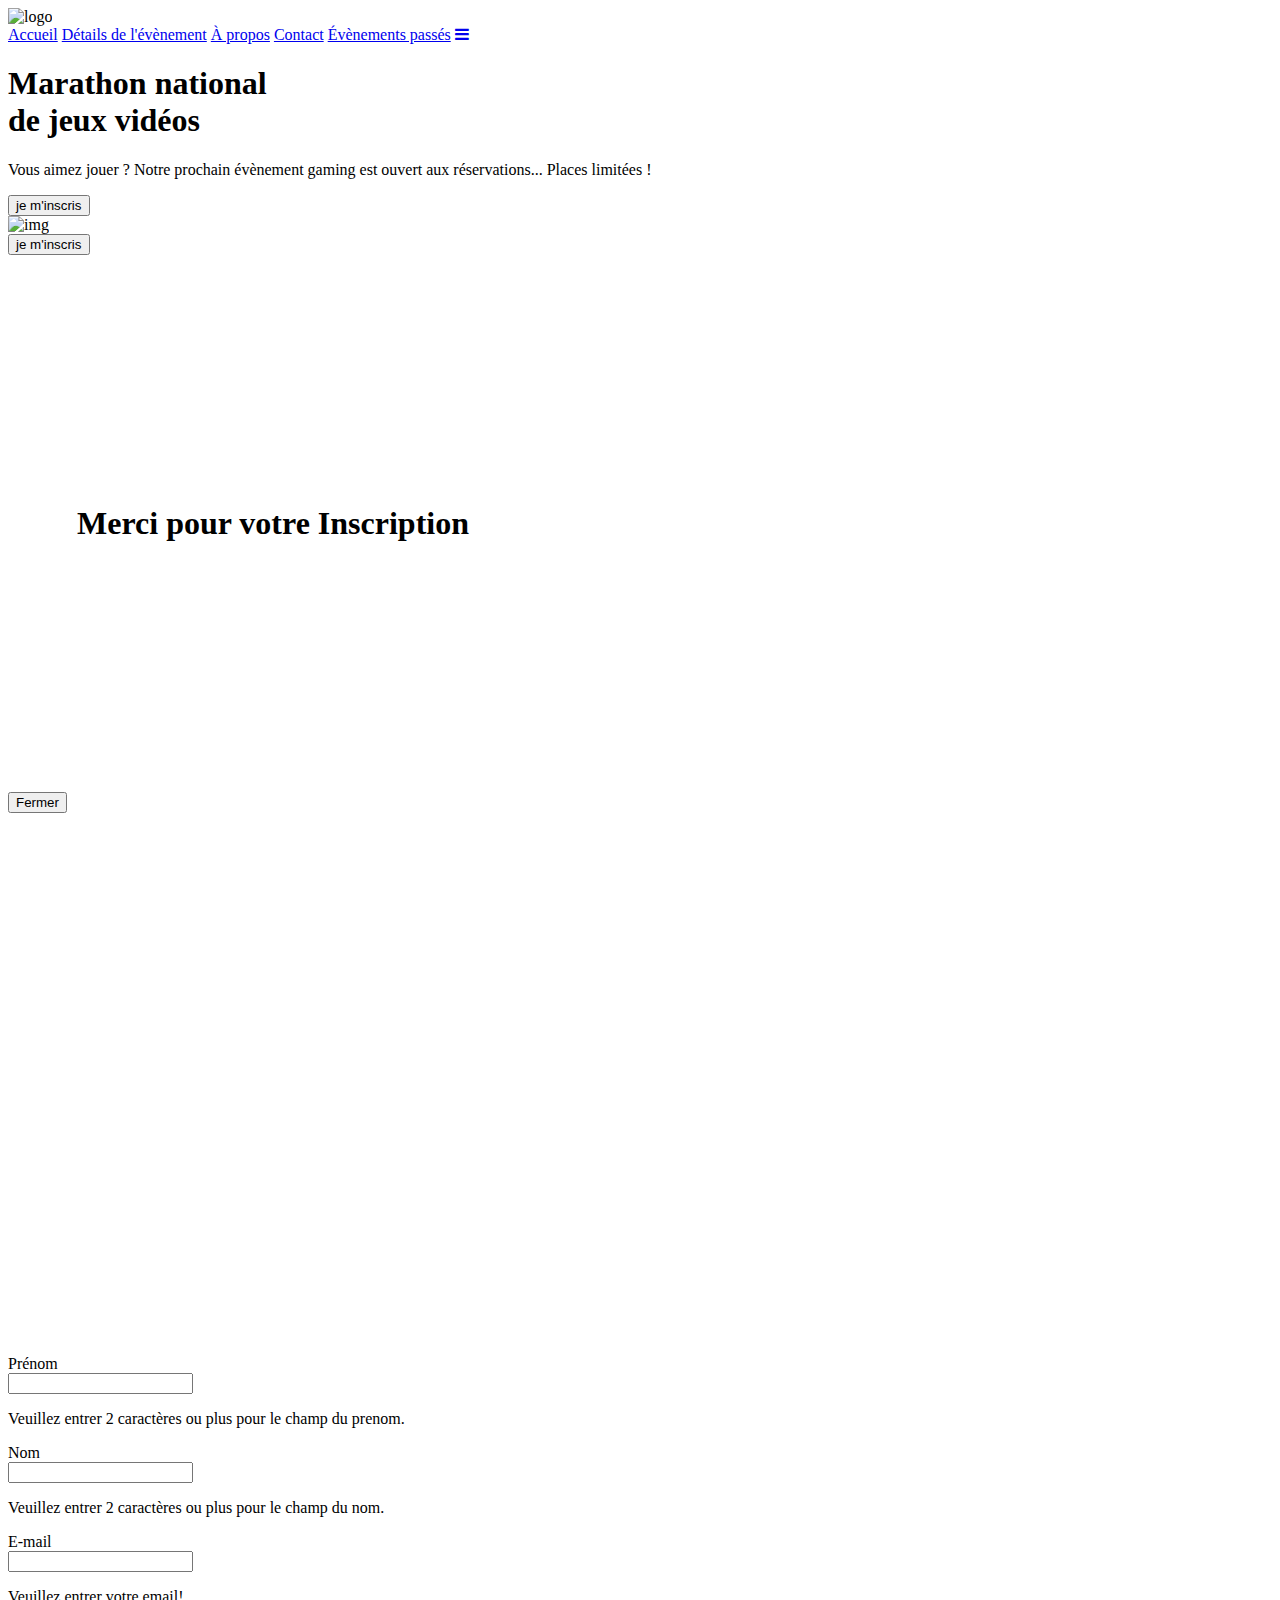
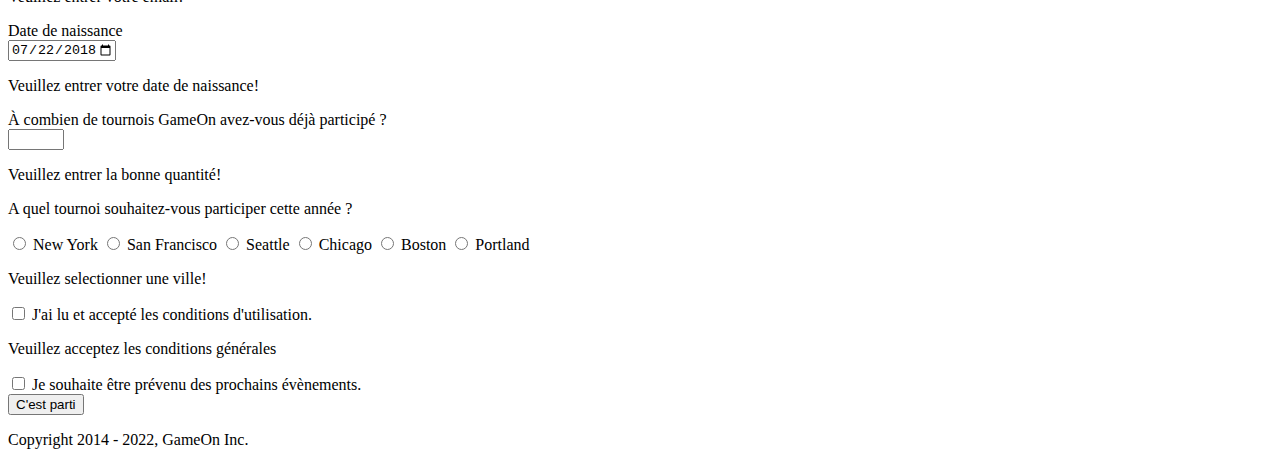
==== index.html @ 722eb9e1 "push final :)" ====
<!DOCTYPE html>
<html lang="en">
    <head>
        <meta charset="utf-8" />
        <title>Reservation</title>
        <meta name="viewport" content="width=device-width,initial-scale=1" />
        <link rel="stylesheet" href="modal.css" />
        <link rel="stylesheet" href="https://cdnjs.cloudflare.com/ajax/libs/font-awesome/4.7.0/css/font-awesome.min.css" />
        <script src="script/validation.js" type="module"></script>
        <script src="script/modal.js" type="module"></script>
        <link href="https://fonts.googleapis.com/css?family=DM+Sans" rel="stylesheet" />
    </head>
    <body>
        <div class="topnav" id="myTopnav">
            <div class="header-logo">
                <img alt="logo" src="Logo.png" />
            </div>
            <div class="main-navbar">
                <a href="#" class="active"><span>Accueil</span></a>
                <a href="#"><span>Détails de l'évènement</span></a>
                <a href="#"><span>À propos</span></a>
                <a href="#"><span>Contact</span></a>
                <a href="#"><span>Évènements passés</span></a>
                <a href="javascript:void(0);" class="icon" onclick="editNav()">
                    <i class="fa fa-bars"></i>
                </a>
            </div>
        </div>
        <main>
            <div class="hero-section">
                <div class="hero-content">
                    <h1 class="hero-headline">
                        Marathon national<br />
                        de jeux vidéos
                    </h1>
                    <p class="hero-text">
                        Vous aimez jouer ? Notre prochain évènement gaming est ouvert aux réservations... Places limitées !
                    </p>
                    <button class="btn-signup modal-btn">je m'inscris</button>
                </div>
                <div class="hero-img">
                    <img src="./bg_img.jpg" alt="img" />
                </div>
                <button class="btn-signup modal-btn">je m'inscris</button>
            </div>
            <div id="finModal" class="bground" style="width: 530px; height: 850px">
                <div class="content" style="width: 530px; height: 850px">
                    <span class="close"></span>
                    <div class="modal-body">
                        <form>
                            <h1 style="text-align: center; margin-bottom: 250px; margin-top: 250px">Merci pour votre Inscription</h1>
                            <input class="btn-submit" type="submit" value="Fermer" />
                        </form>
                    </div>
                </div>
            </div>

            <div id="mainModal" class="bground">
                <div class="content">
                    <span id="closeMainModal" class="close"></span>
                    <div class="modal-body">
                        <form name="reserve" action="index.html" method="get" onsubmit="return validate();">
                            <div class="formData">
                                <label class="first">Prénom</label><br />
                                <input class="text-control" type="text" id="firstName" name="firstName" minlength="2" /><br />
                                <p id="errorFirstName" class="error-message">
                                    Veuillez entrer 2 caractères ou plus pour le champ du prenom.
                                </p>
                            </div>
                            <div class="formData">
                                <label for="lastName">Nom</label><br />
                                <input class="text-control" type="text" id="lastName" name="lastName" /><br />
                                <p id="errorLastName" class="error-message">Veuillez entrer 2 caractères ou plus pour le champ du nom.</p>
                            </div>
                            <div class="formData">
                                <label for="email">E-mail</label><br />
                                <input class="text-control" type="email" id="email" name="email" /><br />
                                <p id="error-email" class="error-message">Veuillez entrer votre email!</p>
                            </div>
                            <div class="formData">
                                <label for="birthdate">Date de naissance</label><br />
                                <input
                                    class="text-control"
                                    type="date"
                                    id="birthdate"
                                    name="birthdate"
                                    value="2018-07-22"
                                    min="1920-01-01"
                                    max="2008-01-01"
                                /><br />
                                <p id="error-birthdate" class="error-message">Veuillez entrer votre date de naissance!</p>
                            </div>
                            <div class="formData">
                                <label for="quantity">À combien de tournois GameOn avez-vous déjà participé ?</label><br />
                                <input type="number" class="text-control" id="quantity" name="quantity" min="0" max="99" />
                                <p id="error-quantity" class="error-message">Veuillez entrer la bonne quantité!</p>
                            </div>
                            <p class="text-label">A quel tournoi souhaitez-vous participer cette année ?</p>
                            <div class="formData">
                                <input class="checkbox-input" type="radio" id="location1" name="location" value="New York" />
                                <label class="checkbox-label" for="location1">
                                    <span class="checkbox-icon"></span>
                                    New York</label
                                >
                                <input class="checkbox-input" type="radio" id="location2" name="location" value="San Francisco" />
                                <label class="checkbox-label" for="location2">
                                    <span class="checkbox-icon"></span>
                                    San Francisco</label
                                >
                                <input class="checkbox-input" type="radio" id="location3" name="location" value="Seattle" />
                                <label class="checkbox-label" for="location3">
                                    <span class="checkbox-icon"></span>
                                    Seattle</label
                                >
                                <input class="checkbox-input" type="radio" id="location4" name="location" value="Chicago" />
                                <label class="checkbox-label" for="location4">
                                    <span class="checkbox-icon"></span>
                                    Chicago</label
                                >
                                <input class="checkbox-input" type="radio" id="location5" name="location" value="Boston" />
                                <label class="checkbox-label" for="location5">
                                    <span class="checkbox-icon"></span>
                                    Boston</label
                                >
                                <input class="checkbox-input" type="radio" id="location6" name="location" value="Portland" />
                                <label class="checkbox-label" for="location6">
                                    <span class="checkbox-icon"></span>
                                    Portland</label
                                >
                                <br />
                                <p id="error-radio" class="error-message">Veuillez selectionner une ville!</p>
                            </div>

                            <div class="formData">
                                <input class="checkbox-input" type="checkbox" id="checkbox1" />
                                <label class="checkbox2-label" for="checkbox1">
                                    <span class="checkbox-icon"></span>
                                    J'ai lu et accepté les conditions d'utilisation.
                                </label>
                                <br />
                                <p id="error-accepted" class="error-message">Veuillez acceptez les conditions générales</p>
                                <input class="checkbox-input" type="checkbox" id="checkbox2" />
                                <label class="checkbox2-label" for="checkbox2">
                                    <span class="checkbox-icon"></span>
                                    Je souhaite être prévenu des prochains évènements.
                                </label>
                                <br />
                            </div>
                            <input id="btn-validation" class="btn-submit" type="submit" value="C'est parti" />
                        </form>
                        <p id="success" style="color: green; font-size: 16px; display: none">Merci ! Votre réservation a été reçue.</p>
                    </div>
                </div>
            </div>
        </main>
        <footer>
            <p class="copyrights">Copyright 2014 - 2022, GameOn Inc.</p>
        </footer>
    </body>
</html>
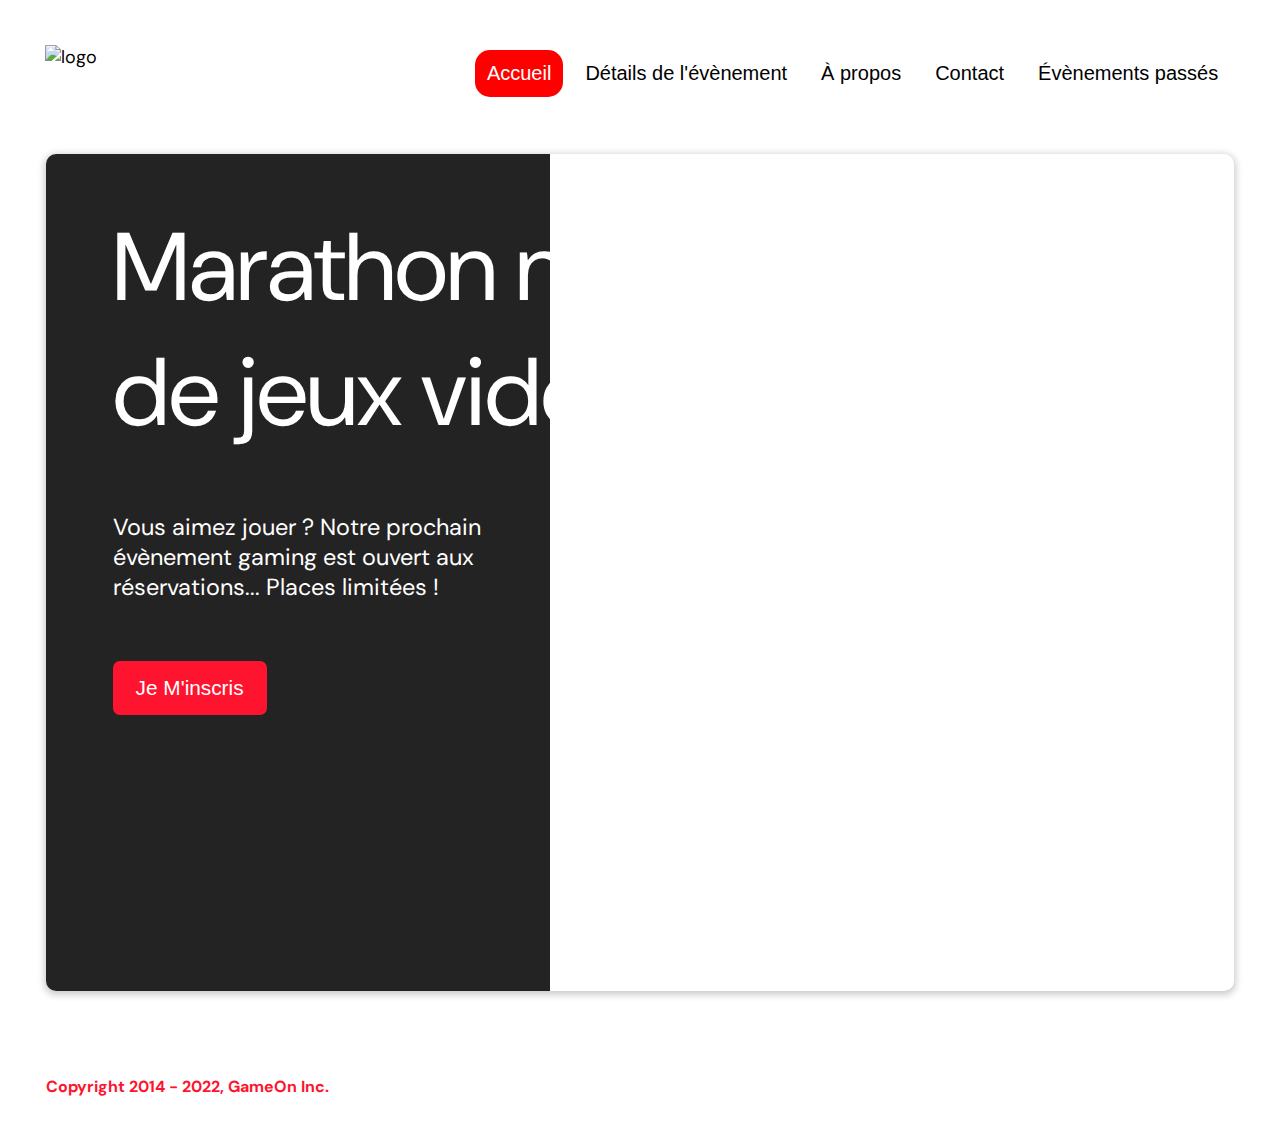
==== commit 1fdcf5ed: "finish" ====
--- a/index.html
+++ b/index.html
@@ -6,8 +6,6 @@
         <meta name="viewport" content="width=device-width,initial-scale=1" />
         <link rel="stylesheet" href="modal.css" />
         <link rel="stylesheet" href="https://cdnjs.cloudflare.com/ajax/libs/font-awesome/4.7.0/css/font-awesome.min.css" />
-        <script src="script/validation.js" type="module"></script>
-        <script src="script/modal.js" type="module"></script>
         <link href="https://fonts.googleapis.com/css?family=DM+Sans" rel="stylesheet" />
     </head>
     <body>
@@ -156,5 +154,7 @@
         <footer>
             <p class="copyrights">Copyright 2014 - 2022, GameOn Inc.</p>
         </footer>
+        <script src="script/validation.js" type="module"></script>
+        <script src="script/modal.js" type="module"></script>
     </body>
 </html>
--- a/modal.css
+++ b/modal.css
@@ -0,0 +1,549 @@
+:root {
+  --font-default: "DM Sans", Arial, Helvetica, sans-serif;
+  --font-slab: var(--font-default);
+  --modal-duration: 0.8s;
+}
+* {
+  box-sizing: border-box;
+  margin: 0;
+  padding: 0;
+}
+/* Landing Page */
+
+body {
+  margin: 0;
+  display: flex;
+  flex-direction: column;
+  background-image: url("background.png");
+  font-family: var(--font-default);
+  font-size: 18px;
+  max-width: 1300px;
+  margin: 0 auto;
+}
+
+p {
+  margin-bottom: 0;
+  padding: 0.5vw;
+}
+
+img {
+  padding-right: 1rem;
+}
+
+.topnav {
+  overflow: hidden;
+  margin: 3.5%;
+}
+.header-logo {
+    float: left;
+}
+.main-navbar {
+    float: right;
+}
+.topnav a {
+  float: left;
+  display: block;
+  color: #000000;
+  text-align: center;
+  padding: 12px 12px;
+  margin: 5px;
+  text-decoration: none;
+  font-size: 20px;
+  font-family: Roboto, sans-serif;
+}
+
+.topnav a:hover {
+  background-color: #ff0000;
+  color: #ffffff;
+  border-radius: 15px;
+}
+
+.topnav a.active {
+  background-color: #ff0000;
+  color: #ffffff;
+  border-radius: 15px;
+}
+
+.topnav .icon {
+  display: none;
+}
+
+@media screen and (max-width: 768px) {
+  .topnav a {display: none;}
+  .topnav a.icon {
+    float: right;
+    display: block;
+  }
+}
+
+@media screen and (max-width: 768px) {
+  .topnav.responsive {position: relative;}
+  .topnav.responsive .icon {
+    position: absolute;
+    right: 0;
+    top: 0;
+  }
+  .topnav.responsive a {
+    float: none;
+    display: block;
+    text-align: left;
+  }
+}
+
+
+
+ @media screen and (max-width: 540px) {
+  .topnav a {display: none;}
+  .topnav a.icon {
+    float: right;
+    display: block;
+    margin-top: -15px;
+  }
+} 
+
+main {
+  font-size: 130%;
+  font-weight: bolder;
+  color: black;
+  padding-top: 0.5vw;
+  padding-left: 2vw;
+  padding-right: 2vw;
+  margin: 1px 20px 15px;
+  border-radius: 2rem;
+  text-align: justify;
+
+
+}
+
+.modal-btn {
+  font-size: 145%;
+  background: #fe142f;
+  display: flex;
+  margin: auto;
+  padding: 2em;
+  color: #fff;
+  padding: 0.75rem 2.5rem;
+  border-radius: 1rem;
+  cursor: pointer;
+}
+
+.modal-btn:hover {
+  background: #3876ac;
+}
+
+.footer {
+  margin: 20px;
+  padding: 10px;
+  font-family: var(--font-slab);
+}
+
+/* Modal form */
+
+.button {
+  background: #fe142f;
+  margin-top: 0.5em;
+  padding: 1em;
+  color: #fff;
+  border-radius: 15px;
+  cursor: pointer;
+  font-size: 16px;
+}
+
+.button:hover {
+  background: #3876ac;
+}
+
+.smFont {
+  font-size: 16px;
+}
+
+.bground {
+  display: none;
+  position: fixed;
+  z-index: 1;
+  left: 0;
+  top: 0;
+  height: 100%;
+  width: 100%;
+  overflow: auto;
+  background-color: rgba(26, 39, 156, 0.4);
+}
+
+.content {
+  margin: 5% auto;
+  width: 100%;
+  max-width: 500px;
+  animation-name: modalopen;
+  animation-duration: var(--modal-duration);
+  background: #232323;
+  border-radius: 10px;
+  overflow: hidden;
+  position: relative;
+  color: #fff;
+  padding-top: 10px;
+}
+
+.modal-body {
+  padding: 15px 8%;
+  margin: 15px auto;
+}
+
+label {
+  font-family: var(--font-default);
+  font-size: 17px;
+  font-weight: normal;
+  display: inline-block;
+  margin-bottom: 11px;
+}
+input {
+  padding: 8px;
+  border: 0.8px solid #ccc;
+  outline: none;
+}
+.text-control {
+  margin: 0;
+  padding: 8px;
+  width: 100%;
+  border-radius: 8px;
+  font-size: 20px;
+  height: 48px;
+}
+.formData[data-error]::after {
+  content: attr(data-error);
+  font-size: 0.4em;
+  color: #e54858;
+  display: block;
+  margin-top: 7px;
+  margin-bottom: 7px;
+  text-align: right;
+  line-height: 0.3;
+  opacity: 0;
+  transition: 0.3s;
+}
+.formData[data-error-visible="true"]::after {
+  opacity: 1;
+}
+.formData[data-error-visible="true"] .text-control {
+  border: 2px solid #e54858;
+}
+/* 
+input[data-error]::after {
+    content: attr(data-error);
+    font-size: 0.4em;
+    color: red;
+} */
+.checkbox-label,
+.checkbox2-label {
+  position: relative;
+  margin-left: 36px;
+  font-size: 12px;
+  font-weight: normal;
+}
+.checkbox-label .checkbox-icon,
+.checkbox2-label .checkbox-icon {
+  display: block;
+  width: 20px;
+  height: 20px;
+  border: 2px solid #279e7a;
+  border-radius: 50%;
+  text-indent: 29px;
+  white-space: nowrap;
+  position: absolute;
+  left: -30px;
+  top: -1px;
+  transition: 0.3s;
+}
+.checkbox-label .checkbox-icon::after,
+.checkbox2-label .checkbox-icon::after {
+  content: "";
+  width: 13px;
+  height: 13px;
+  background-color: #279e7a;
+  border-radius: 50%;
+  text-indent: 29px;
+  white-space: nowrap;
+  position: absolute;
+  left: 50%;
+  top: 50%;
+  transform: translate(-50%, -50%);
+  transition: 0.3s;
+  opacity: 0;
+}
+.checkbox-input {
+  display: none;
+}
+.checkbox-input:checked + .checkbox-label .checkbox-icon::after,
+.checkbox-input:checked + .checkbox2-label .checkbox-icon::after {
+  opacity: 1;
+}
+.checkbox-input:checked + .checkbox2-label .checkbox-icon {
+  background: #279e7a;
+}
+.checkbox2-label .checkbox-icon {
+  border-radius: 4px;
+  border: 0;
+  background: #c4c4c4;
+}
+.checkbox2-label .checkbox-icon::after {
+  width: 7px;
+  height: 4px;
+  border-radius: 2px;
+  background: transparent;
+  border: 2px solid transparent;
+  border-bottom-color: #fff;
+  border-left-color: #fff;
+  transform: rotate(-55deg);
+  left: 21%;
+  top: 19%;
+}
+.close {
+  position: absolute;
+  right: 15px;
+  top: 15px;
+  width: 32px;
+  height: 32px;
+  opacity: 1;
+  cursor: pointer;
+  transform: scale(0.7);
+}
+.close:before,
+.close:after {
+  position: absolute;
+  left: 15px;
+  content: " ";
+  height: 33px;
+  width: 3px;
+  background-color: #fff;
+}
+.close:before {
+  transform: rotate(45deg);
+}
+.close:after {
+  transform: rotate(-45deg);
+}
+.btn-submit,
+.btn-signup {
+  background: #fe142f;
+  display: block;
+  margin: 0 auto;
+  border-radius: 7px;
+  font-size: 1rem;
+  padding: 12px 82px;
+  color: #fff;
+  cursor: pointer;
+  border: 0;
+}
+/* custom select styles */
+.custom-select {
+  position: relative;
+  font-family: Arial;
+  font-size: 1.1rem;
+  font-weight: normal;
+}
+
+.custom-select select {
+  display: none;
+}
+.select-selected {
+  background-color: #fff;
+}
+
+/* Style the arrow inside the select element: */
+.select-selected:after {
+  position: absolute;
+  content: "";
+  top: 10px;
+  right: 13px;
+  width: 11px;
+  height: 11px;
+  border: 3px solid transparent;
+  border-bottom-color: #f00;
+  border-left-color: #f00;
+  transform: rotate(-48deg);
+  border-radius: 5px 0 5px 0;
+}
+
+/* Point the arrow upwards when the select box is open (active): */
+.select-selected.select-arrow-active:after {
+  transform: rotate(135deg);
+  top: 13px;
+}
+
+.select-items div,
+.select-selected {
+  color: #000;
+  padding: 11px 16px;
+  border: 1px solid transparent;
+  border-color: transparent transparent rgba(0, 0, 0, 0.1) transparent;
+  cursor: pointer;
+  border-radius: 8px;
+  height: 48px;
+}
+
+/* Style items (options): */
+.select-items {
+  position: absolute;
+  background-color: #fff;
+  top: 89%;
+  left: 0;
+  right: 0;
+  z-index: 99;
+}
+
+/* Hide the items when the select box is closed: */
+.select-hide {
+  display: none;
+}
+
+.select-items div:hover,
+.same-as-selected {
+  background-color: rgba(0, 0, 0, 0.1);
+}
+/* custom select end */
+.text-label {
+  font-weight: normal;
+  font-size: 16px;
+}
+.hero-section {
+  min-height: 93vh;
+  border-radius: 10px;
+  display: grid;
+  grid-template-columns: repeat(12, 1fr);
+  overflow: hidden;
+  box-shadow: 0 2px 7px 2px rgba(0, 0, 0, 0.2);
+  margin-bottom: 10px;
+}
+.hero-content {
+  padding: 51px 67px;
+  grid-column: span 4;
+  background: #232323;
+  color: #fff;
+  position: relative;
+  text-align: left;
+  min-width: 424px;
+}
+.hero-content::after {
+  content: "";
+  width: 100%;
+  height: 100%;
+  background: #232323;
+  position: absolute;
+  right: -80px;
+  top: 0;
+}
+.hero-content > * {
+  position: relative;
+  z-index: 1;
+}
+.hero-headline {
+  font-size: 6rem;
+  font-weight: normal;
+  white-space: nowrap;
+}
+.hero-text {
+  width: 146%;
+  font-weight: normal;
+  margin-top: 57px;
+  padding: 0;
+}
+.btn-signup {
+  outline: none;
+  text-transform: capitalize;
+  font-size: 1.3rem;
+  padding: 15px 23px;
+  margin: 0;
+  margin-top: 59px;
+}
+.hero-img {
+  grid-column: span 8;
+}
+.hero-img img {
+  width: 100%;
+  height: 100%;
+  display: block;
+  padding: 0;
+}
+.copyrights {
+  color: #fe142f;
+  padding: 0;
+  font-size: 1rem;
+  margin: 60px 0 30px;
+  font-weight: bolder;
+}
+.hero-section > .btn-signup {
+  display: none;
+}
+footer {
+  padding-left: 2vw;
+  padding-right: 2vw;
+  margin: 0 20px;
+}
+@media screen and (max-width: 800px) {
+  .hero-section {
+    display: block;
+    box-shadow: unset;
+  }
+  .hero-content {
+    background: #fff;
+    color: #000;
+    padding: 20px;
+  }
+  .hero-content::after {
+    content: unset;
+  }
+  .hero-content .btn-signup {
+    display: none;
+  }
+  .hero-headline {
+    font-size: 4.5rem;
+    white-space: normal;
+  }
+  .hero-text {
+    width: unset;
+    font-size: 1.5rem;
+  }
+  .hero-img img {
+    border-radius: 10px;
+    margin-top: 40px;
+  }
+  .hero-section > .btn-signup {
+    display: block;
+    margin: 32px auto 10px;
+    padding: 12px 35px;
+  }
+  .copyrights {
+    margin-top: 50px;
+    text-align: center;
+  }
+}
+
+@keyframes modalopen {
+  from {
+    opacity: 0;
+    transform: translateY(-150px);
+  }
+  to {
+    opacity: 1;
+  }
+}
+
+
+/* entoure les bordure en cas de bonne ou mauvaise saisie */
+
+.error-message{
+
+  color:red;
+  font-size: 14px;
+  display: none;
+}
+
+.border-red{
+  border-width: 3px;
+  border-color: #f00;
+}
+.border-green{
+  border-width: 3px;
+  border-color: green;
+}
+
+
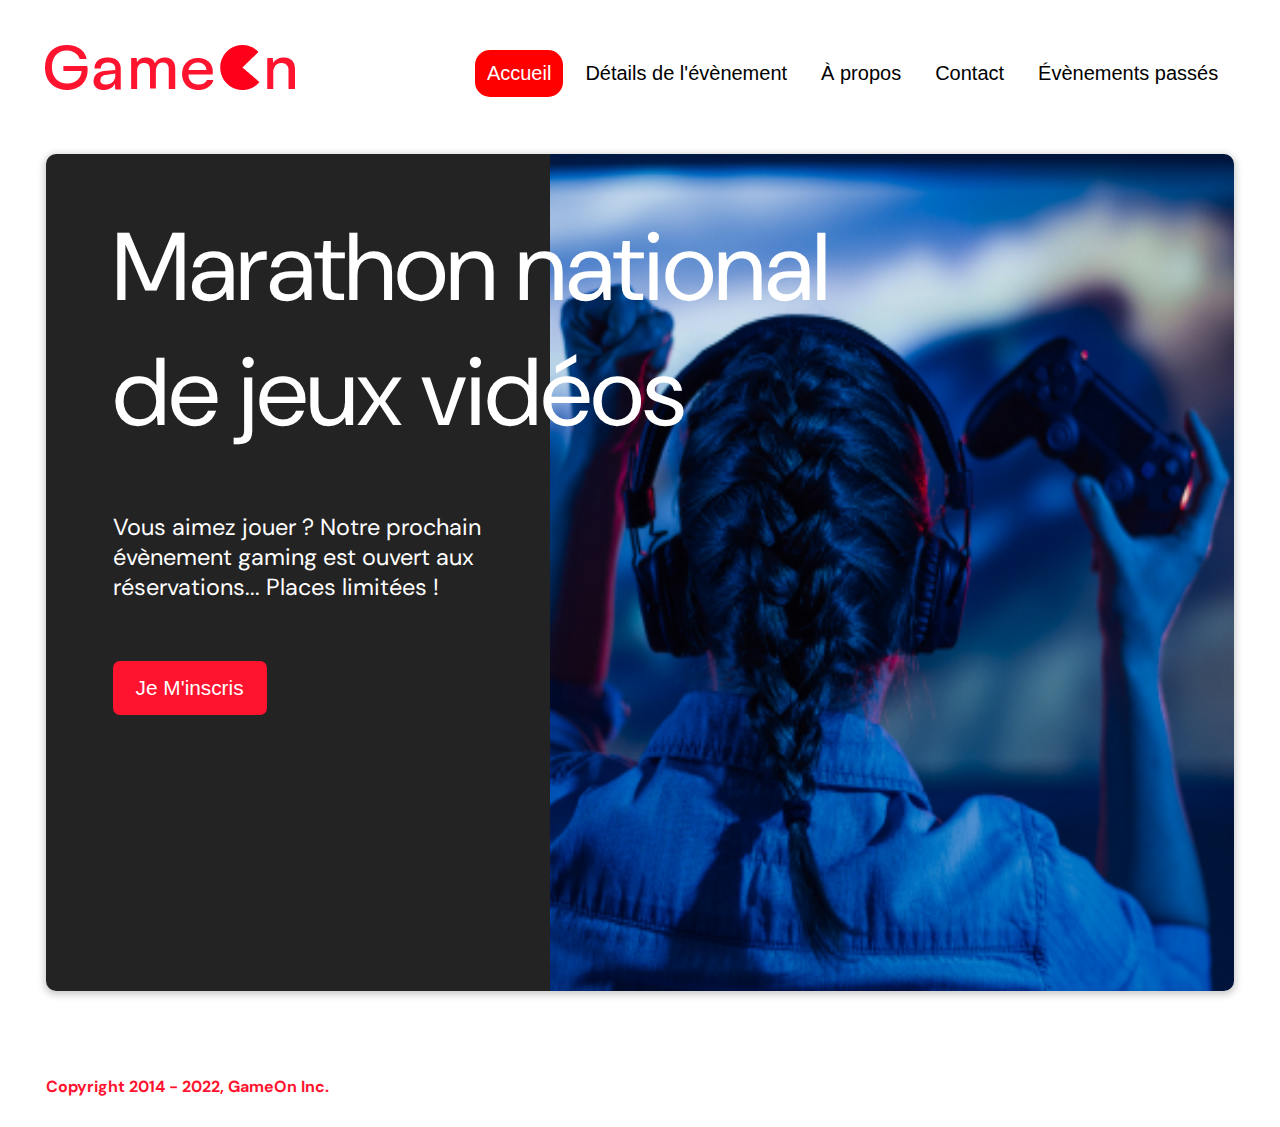
==== commit 56e56177: "move file" ====
--- a/index.html
+++ b/index.html
@@ -6,6 +6,8 @@
         <meta name="viewport" content="width=device-width,initial-scale=1" />
         <link rel="stylesheet" href="modal.css" />
         <link rel="stylesheet" href="https://cdnjs.cloudflare.com/ajax/libs/font-awesome/4.7.0/css/font-awesome.min.css" />
+        <script src="script/validation.js" type="module"></script>
+        <script src="script/modal.js" type="module"></script>
         <link href="https://fonts.googleapis.com/css?family=DM+Sans" rel="stylesheet" />
     </head>
     <body>
@@ -154,7 +156,5 @@
         <footer>
             <p class="copyrights">Copyright 2014 - 2022, GameOn Inc.</p>
         </footer>
-        <script src="script/validation.js" type="module"></script>
-        <script src="script/modal.js" type="module"></script>
     </body>
 </html>
--- a/modal.css
+++ b/modal.css
@@ -528,7 +528,6 @@
 }
 
 
-/* entoure les bordure en cas de bonne ou mauvaise saisie */
 
 .error-message{
 
